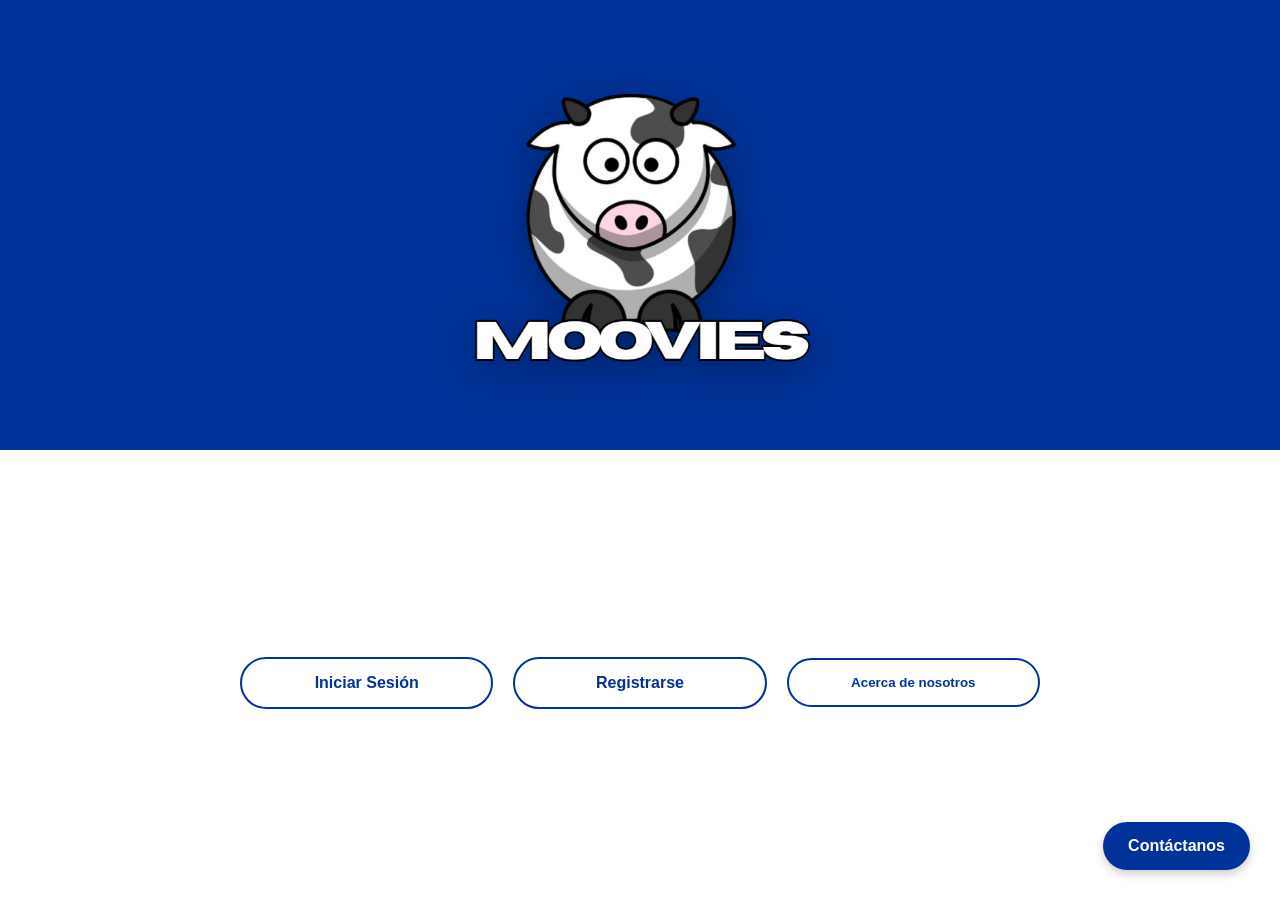
==== html/index.html @ 1a1e9a2d "Add files via upload" ====
<!DOCTYPE html>
<html lang="es">
<head>
    <meta charset="UTF-8">
    <title>MOOVIES - Inicio</title>
    <link rel="stylesheet" href="../CSS/styles.css">
</head>
<body class="split-vertical-layout">

    <div class="top-half-blue">
        <img src="../MOO/MOOVIES_LOGO.png" alt="Logo" class="main-logo">
    </div>

    <div class="bottom-half-white">
        <div class="home-buttons">
            <a href="login.html" class="btn-moo">Iniciar Sesión</a>
            <a href="register.html" class="btn-moo">Registrarse</a>
            <button class="btn-moo" onclick="openAbout()">Acerca de nosotros</button>
        </div>
    </div>

    <button class="btn-contact" onclick="contactUs()">Contáctanos</button>

    <div id="aboutModal" class="modal">
        <div class="modal-content">
            <span class="close-btn" onclick="closeAbout()">&times;</span>
            <div style="padding: 20px;">
                <h2 style="text-align: center;">🍿 ¿Qué es MOOVIES? 🥛</h2>
                <p>¡Bienvenido a la comunidad más lechera del cine! 🐮 En <strong>MOOVIES</strong>, vivimos el cine al máximo:</p>
                <ul>
                    <li>🎬 <strong>Catálogo Galáctico:</strong> Películas épicas a un clic.</li>
                    <li>✍️ <strong>Tu Opinión Cuenta:</strong> Reseñas directas de la comunidad.</li>
                    <li>🥛 <strong>Calificación Lechera:</strong> Nuestro sello único de calidad.</li>
                    <li>🚀 <strong>Comunidad:</strong> Cineastas unidos por buenas historias.</li>
                    <li>💻 <strong>Tecnología:</strong> Interfaz rápida y fluida para ti.</li>
                </ul>
                <p style="text-align: center;">¡Prepara tus palomitas y disfruta del viaje! 🎥✨</p>
                <button class="btn-moo" onclick="closeAbout()" style="display:block; margin: 20px auto; width: 100%;">¡Entendido!</button>
            </div>
        </div>
    </div>

    <script src="../JavaScript/contact.js"></script>
    <script>
        function openAbout() { document.getElementById('aboutModal').style.display = 'block'; }
        function closeAbout() { document.getElementById('aboutModal').style.display = 'none'; }
    </script>
</body>
</html>
---- CSS/styles.css ----
:root {
    --azul-fuerte: #003399;
    --blanco: #ffffff;
    --celeste-suave: #e6f0ff;
}

body {
    font-family: 'Segoe UI', Tahoma, Geneva, Verdana, sans-serif;
    background-color: var(--blanco);
    margin: 0;
    color: #333;
    overflow-x: hidden;
}

/* --- HEADER OPTIMIZADO --- */
header {
    background: var(--azul-fuerte);
    color: white;
    padding: 10px 1% 10px 1.5%; /* Padding reducido a los lados para pegar el logo a la izquierda */
    display: flex;
    justify-content: space-between;
    align-items: center;
    position: sticky;
    top: 0;
    z-index: 100;
    box-shadow: 0 2px 10px rgba(0,0,0,0.2);
}

.header-logo { 
    height: 75px; /* Logo mucho más grande */
    display: flex; 
    align-items: center; 
    gap: 10px; 
    text-decoration: none; 
    color: white; 
}

.header-logo img { 
    height: 100%; 
    width: auto;
    object-fit: contain;
}

.user-info {
    font-weight: 500;
    margin-right: 20px;
}

/* --- CONTENEDORES DE AUTENTICACIÓN --- */
.auth-wrapper {
    display: flex;
    justify-content: center;
    align-items: center;
    min-height: 100vh;
    background-color: var(--celeste-suave);
}

.auth-container {
    display: flex;
    background: white;
    width: 900px;
    border-radius: 20px;
    overflow: hidden;
    box-shadow: 0 10px 30px rgba(0,0,0,0.15);
}

.auth-image {
    flex: 1;
    background: var(--azul-fuerte);
    display: flex;
    flex-direction: column;
    align-items: center;
    justify-content: center;
    color: white;
    padding: 40px;
}

.auth-image img {
    width: 250px;
    margin-bottom: 20px;
}

.auth-form {
    flex: 1.2;
    padding: 50px;
}

h2 { color: var(--azul-fuerte); margin-bottom: 10px; }

input, select {
    width: 100%;
    padding: 12px;
    margin: 10px 0;
    border: 2px solid #eee;
    border-radius: 8px;
    box-sizing: border-box;
}

.btn-moo {
    background: var(--azul-fuerte);
    color: white;
    border: none;
    padding: 15px;
    width: 100%;
    border-radius: 30px;
    font-weight: bold;
    cursor: pointer;
    margin-top: 15px;
    transition: 0.3s;
}

.btn-moo:hover { opacity: 0.9; transform: scale(1.02); }

/* --- GRID DE PELÍCULAS --- */
.catalog-content { 
    padding: 40px 5%; 
}

.movie-grid { 
    display: grid;
    grid-template-columns: repeat(auto-fill, minmax(260px, 1fr));
    gap: 35px;
    padding: 20px 0;
}

/* --- TARJETAS CON EFECTO ZOOM --- */
.movie-card { 
    background: white; 
    border-radius: 15px; 
    overflow: hidden; 
    width: 100%; 
    box-shadow: 0 6px 12px rgba(0,0,0,0.1); 
    transition: transform 0.4s cubic-bezier(0.165, 0.84, 0.44, 1), box-shadow 0.4s ease;
    cursor: pointer;
    position: relative;
}

/* Animación de acercamiento al pasar el ratón */
.movie-card:hover { 
    transform: scale(1.06); 
    box-shadow: 0 15px 30px rgba(0,0,0,0.25);
    z-index: 10;
}

/* Ajuste de dimensiones: Altura de póster cinematográfico (rectangular alto) */
.movie-card img { 
    width: 100%; 
    height: 400px; /* Altura aumentada para formato poster */
    object-fit: cover; 
    display: block;
}

.movie-info { 
    padding: 20px; 
    text-align: center; 
}

.movie-info h4 {
    margin: 0 0 10px 0;
    color: var(--azul-fuerte);
    font-size: 1.2rem;
}

.btn-opinar {
    background: var(--azul-fuerte); 
    color: white; 
    border: none; 
    padding: 10px 25px;
    border-radius: 8px; 
    cursor: pointer; 
    transition: 0.3s;
    font-weight: bold;
    margin-top: 10px;
}

.btn-opinar:hover { 
    background: #0055ff; 
    transform: translateY(-2px);
}

/* --- MODAL --- */
.modal {
    display: none; 
    position: fixed; 
    z-index: 1000; 
    left: 0; 
    top: 0;
    width: 100%; 
    height: 100%; 
    background-color: rgba(0,0,0,0.8);
    backdrop-filter: blur(5px);
}

.modal-content {
    background-color: white; 
    margin: 3% auto; 
    padding: 30px;
    width: 80%; 
    max-width: 900px; 
    border-radius: 20px; 
    position: relative;
    animation: slideIn 0.4s ease-out;
}

@keyframes slideIn { 
    from { transform: translateY(-100px); opacity: 0; } 
    to { transform: translateY(0); opacity: 1; } 
}

.close-btn {
    position: absolute; 
    right: 25px; 
    top: 15px; 
    font-size: 35px;
    cursor: pointer; 
    color: #777;
    transition: 0.3s;
}

.close-btn:hover { color: #000; }

.modal-body { 
    display: flex; 
    gap: 40px; 
    margin-top: 20px; 
    align-items: flex-start;
}

.modal-image img { 
    width: 320px; 
    border-radius: 12px; 
    box-shadow: 0 10px 25px rgba(0,0,0,0.3); 
}

.modal-details { flex: 1; }

/* --- SISTEMA DE CALIFICACIÓN --- */
.milk-rating { 
    font-size: 2.5rem; 
    margin: 20px 0; 
    cursor: pointer; 
    display: flex;
    gap: 10px;
}

.glass { 
    filter: grayscale(1); 
    transition: 0.3s; 
    display: inline-block;
}

.glass.active { 
    filter: grayscale(0); 
    transform: scale(1.25); 
}

textarea {
    width: 100%; 
    height: 120px; 
    margin-top: 20px; 
    border-radius: 10px;
    border: 1px solid #ccc; 
    padding: 15px; 
    box-sizing: border-box;
    font-family: inherit;
    resize: none;
}

.btn-send {
    background: #28a745; 
    color: white; 
    border: none; 
    padding: 15px 25px;
    border-radius: 10px; 
    cursor: pointer; 
    margin-top: 20px; 
    width: 100%; 
    font-size: 1.1rem;
    font-weight: bold;
    transition: 0.3s;
}

.btn-send:hover { background: #218838; }

.user-menu {
    position: relative;
    display: inline-block;
}

.user-info {
    font-weight: 500;
    margin-right: 20px;
    cursor: pointer;
    padding: 10px 15px;
    border-radius: 8px;
    transition: 0.3s;
}

.user-info:hover {
    background: rgba(255, 255, 255, 0.1);
}

.dropdown-content {
    display: none; /* Oculto por defecto */
    position: absolute;
    right: 20px;
    top: 100%;
    background-color: white;
    min-width: 160px;
    box-shadow: 0px 8px 16px rgba(0,0,0,0.2);
    border-radius: 10px;
    z-index: 101;
    overflow: hidden;
}

.dropdown-content a {
    color: #333;
    padding: 12px 16px;
    text-decoration: none;
    display: block;
    font-weight: bold;
    font-size: 0.9rem;
    transition: 0.3s;
}

.dropdown-content a:hover {
    background-color: #f1f1f1;
    color: var(--azul-fuerte);
}

/* Clase que JS activará para mostrar el menú */
.show {
    display: block;
    animation: fadeIn 0.2s ease-out;
}

@keyframes fadeIn {
    from { opacity: 0; transform: translateY(-10px); }
    to { opacity: 1; transform: translateY(0); }
}

/* --- ESTILOS ESPECÍFICOS DE LA PÁGINA DE INICIO --- */

/* Fondo azul fuerte para el index */
.home-bg {
    background-color: var(--azul-fuerte);
    display: flex;
    justify-content: center;
    align-items: center;
    height: 100vh;
    overflow: hidden;
}

.main-welcome {
    text-align: center;
    width: 100%;
    max-width: 600px;
}

.logo-container {
    margin-bottom: 50px;
}

.main-logo {
    width: 350px; /* Tamaño grande como solicitaste */
    filter: drop-shadow(0 10px 20px rgba(0,0,0,0.3));
}

.home-buttons {
    display: flex;
    flex-direction: column;
    gap: 15px;
    align-items: center;
}

/* Ajuste para los botones en el inicio */
.btn-home {
    max-width: 300px;
    text-decoration: none;
    display: inline-block;
    font-size: 1.1rem;
    background-color: var(--blanco); /* Blanco para que resalte sobre el azul */
    color: var(--azul-fuerte);
}

/* Animación de aumento solicitada */
.btn-home:hover {
    transform: scale(1.1); /* Aumenta de tamaño */
    background-color: var(--celeste-suave);
    box-shadow: 0 10px 20px rgba(0,0,0,0.2);
}

/* Ajuste del modal para que se vea limpio */
.modal-content hr {
    border: 0;
    border-top: 1px solid #eee;
    margin: 20px 0;
}

:root {
    --azul-fuerte: #003399;
    --blanco: #ffffff;
    --celeste-suave: #e6f0ff;
}

body {
    font-family: 'Segoe UI', Tahoma, Geneva, Verdana, sans-serif;
    margin: 0;
}

/* --- ESTRUCTURA DE PANTALLA PARTIDA --- */
.split-layout {
    display: flex;
    height: 100vh;
    overflow: hidden;
}

.blue-side {
    flex: 1;
    background-color: var(--azul-fuerte);
    display: flex;
    justify-content: center;
    align-items: center;
}

.white-side {
    flex: 1;
    background-color: var(--blanco);
    display: flex;
    justify-content: center;
    align-items: center;
}

.big-logo { width: 400px; filter: drop-shadow(0 10px 20px rgba(0,0,0,0.3)); }

.home-buttons-horizontal {
    display: flex;
    gap: 20px;
}

.btn-home {
    padding: 15px 30px;
    text-decoration: none;
    border-radius: 30px;
    font-weight: bold;
    transition: 0.3s;
    border: 2px solid var(--azul-fuerte);
    color: var(--azul-fuerte);
}

.btn-home:hover {
    transform: scale(1.1);
    background-color: var(--celeste-suave);
}

/* --- BOTÓN CONTACTO --- */
.btn-contact {
    position: fixed;
    bottom: 30px;
    right: 30px;
    padding: 15px 25px;
    background: var(--azul-fuerte);
    color: white;
    border: none;
    border-radius: 30px;
    cursor: pointer;
    font-weight: bold;
    box-shadow: 0 4px 10px rgba(0,0,0,0.2);
}

/* --- MODAL (Copiado de tu versión original) --- */
.modal { display: none; position: fixed; z-index: 1000; left: 0; top: 0; width: 100%; height: 100%; background-color: rgba(0,0,0,0.8); }
.modal-content { background-color: white; margin: 10% auto; padding: 30px; width: 50%; border-radius: 20px; }
.close-btn { float: right; cursor: pointer; font-size: 30px; }

/* --- ESTRUCTURA VERTICAL EXACTA --- */
.vertical-layout {
    display: flex;
    flex-direction: column;
    height: 100vh;
    margin: 0;
}

.top-blue {
    flex: 1;
    background-color: #003399; /* Tu azul */
    display: flex;
    justify-content: center;
    align-items: center;
}

.bottom-white {
    flex: 1;
    background-color: #ffffff;
    display: flex;
    justify-content: center;
    align-items: center;
}

.big-logo { 
    width: 350px; /* Ajusta este tamaño al gusto */
}

.home-buttons-horizontal {
    display: flex;
    gap: 30px; /* Espacio entre los 3 botones */
}

/* Estilo de los botones */
.btn-home {
    padding: 20px 40px;
    text-decoration: none;
    border-radius: 50px; /* Bordes redondeados */
    font-weight: bold;
    border: 2px solid #003399;
    color: #003399;
    background: transparent;
    transition: 0.3s;
}

.btn-home:hover {
    background-color: #e6f0ff;
    transform: scale(1.05);
}

/* --- BOTÓN CONTACTO FLOTANTE --- */
.btn-contact {
    position: fixed; /* Esto lo fija en la esquina */
    bottom: 30px;
    right: 30px;
    padding: 15px 30px;
    background: #003399;
    color: white;
    border: none;
    border-radius: 50px;
    cursor: pointer;
    font-weight: bold;
    font-size: 1rem;
    box-shadow: 0 4px 10px rgba(0,0,0,0.2);
}
.modal {
    display: none; /* Esto oculta el modal al inicio */
    position: fixed;
    z-index: 1000;
    left: 0;
    top: 0;
    width: 100%;
    height: 100%;
    background-color: rgba(0,0,0,0.8);
}

/* Corrección de estructura vertical */
.vertical-layout { display: flex; flex-direction: column; height: 100vh; margin: 0; }
.top-blue { flex: 1; background-color: #003399; display: flex; justify-content: center; align-items: center; }
.bottom-white { flex: 1; background-color: #ffffff; display: flex; justify-content: center; align-items: center; }
.home-buttons { display: flex; gap: 20px; }
.big-logo { width: 350px; }
.btn-contact { position: fixed; bottom: 30px; right: 30px; padding: 15px 25px; background: #003399; color: white; border: none; border-radius: 30px; cursor: pointer; }

/* Estructura vertical de la página */
.vertical-layout { display: flex; flex-direction: column; height: 100vh; margin: 0; }
.top-blue { flex: 1; background-color: #003399; display: flex; justify-content: center; align-items: center; }
.bottom-white { flex: 1; background-color: #ffffff; display: flex; justify-content: center; align-items: center; }

/* Botones en horizontal */
.home-buttons-horizontal { display: flex; gap: 20px; }

/* Estilo unificado para botones flotantes inferiores */
.btn-contact {
    position: fixed;
    bottom: 30px;
    padding: 15px 30px;
    background: #003399;
    color: white;
    border: none;
    border-radius: 50px;
    cursor: pointer;
    font-weight: bold;
    box-shadow: 0 4px 10px rgba(0,0,0,0.2);
}

.big-logo { width: 350px; }

/* Estructura de dos mitades */
.split-vertical-layout { display: flex; flex-direction: column; height: 100vh; margin: 0; }
.top-half-blue { flex: 1; background-color: #003399; display: flex; justify-content: center; align-items: center; }
.bottom-half-white { flex: 1; background-color: #ffffff; display: flex; justify-content: center; align-items: center; }

/* Botones centrados */
.home-buttons { display: flex; gap: 20px; }

/* Botón flotante */
.btn-contact {
    position: fixed;
    padding: 15px 25px;
    background: #003399;
    color: white;
    border: none;
    border-radius: 30px;
    cursor: pointer;
    font-weight: bold;
}


/* Estructura vertical */
.split-vertical-layout { display: flex; flex-direction: column; height: 100vh; margin: 0; }
.top-half-blue { flex: 1; background-color: #003399; display: flex; justify-content: center; align-items: center; }
.bottom-half-white { flex: 1; background-color: #ffffff; display: flex; justify-content: center; align-items: center; }

/* Contenedor horizontal de botones */
.home-buttons { 
    display: flex; 
    flex-direction: row; 
    gap: 20px; 
    width: 80%; 
    max-width: 800px;
}

/* Botones con tamaño uniforme */
.btn-moo {
    flex: 1; /* Esto hace que todos midan lo mismo */
    padding: 15px;
    text-align: center;
    text-decoration: none;
    border-radius: 30px;
    font-weight: bold;
    border: 2px solid #003399;
    background: transparent;
    color: #003399;
    cursor: pointer;
    transition: 0.3s;
}

.btn-moo:hover { background-color: #003399; color: white; }

/* Botón flotante */
.btn-contact {
    position: fixed;
    bottom: 30px;
    right: 30px;
    padding: 15px 25px;
    background: #003399;
    color: white;
    border: none;
    border-radius: 30px;
    cursor: pointer;
    font-weight: bold;
}

/* --- CATÁLOGO MÁS ARRIBA --- */
.catalog-content { 
    padding: 20px 5%; /* Reduje el padding superior de 40px a 20px */
}

/* --- GRID MÁS AMPLIO Y CENTRADO --- */
.movie-grid { 
    display: grid;
    grid-template-columns: repeat(auto-fill, minmax(300px, 1fr)); /* Tarjetas un poco más grandes */
    gap: 40px;
    margin-top: 10px; /* Acercamos el grid al título */
    justify-items: center;
}

/* --- TARJETA DE PELÍCULA ESTILO "PREMIUM" --- */
.movie-card { 
    background: white; 
    border-radius: 20px; 
    overflow: hidden; 
    width: 100%;
    max-width: 350px;
    box-shadow: 0 10px 20px rgba(0,0,0,0.1); 
    transition: 0.3s;
}

/* --- BOTÓN DE OPINAR MÁS LLAMATIVO --- */
.btn-opinar {
    background: var(--azul-fuerte); 
    color: white; 
    border: none; 
    padding: 12px 30px;
    border-radius: 50px; /* Botón redondeado tipo píldora */
    cursor: pointer; 
    font-weight: bold;
    text-transform: uppercase;
    letter-spacing: 1px;
    width: 100%;
    margin-top: 15px;
}

.btn-opinar:hover { 
    background: #0055ff; 
    transform: scale(1.05);
}

/* 1. Eliminar márgenes del cuerpo que empujan todo hacia abajo */
body {
    font-family: 'Segoe UI', Tahoma, Geneva, Verdana, sans-serif;
    margin: 0;
    padding: 0;
    background-color: var(--blanco);
}

/* 2. Subir el contenido: Cambia el padding superior de 40px a 10px */
.catalog-content { 
    padding: 10px 5%; 
    margin-top: 0;
}

/* 3. Ajustar el grid para que las tarjetas ocupen más espacio */
.movie-grid { 
    display: grid;
    /* Usamos 350px para que las tarjetas sean más anchas y ocupen más pantalla */
    grid-template-columns: repeat(auto-fill, minmax(350px, 1fr)); 
    gap: 30px;
    padding: 20px 0;
}

/* 4. Subir el modal para que no aparezca en el centro muerto */
.modal-content {
    background-color: white; 
    margin: 2% auto; /* Bajé el margen de 10% o 5% a solo 2% para que suba */
    padding: 30px;
    width: 85%; /* Hacemos el modal más ancho para aprovechar la pantalla */
    max-width: 1000px;
    border-radius: 20px;
}
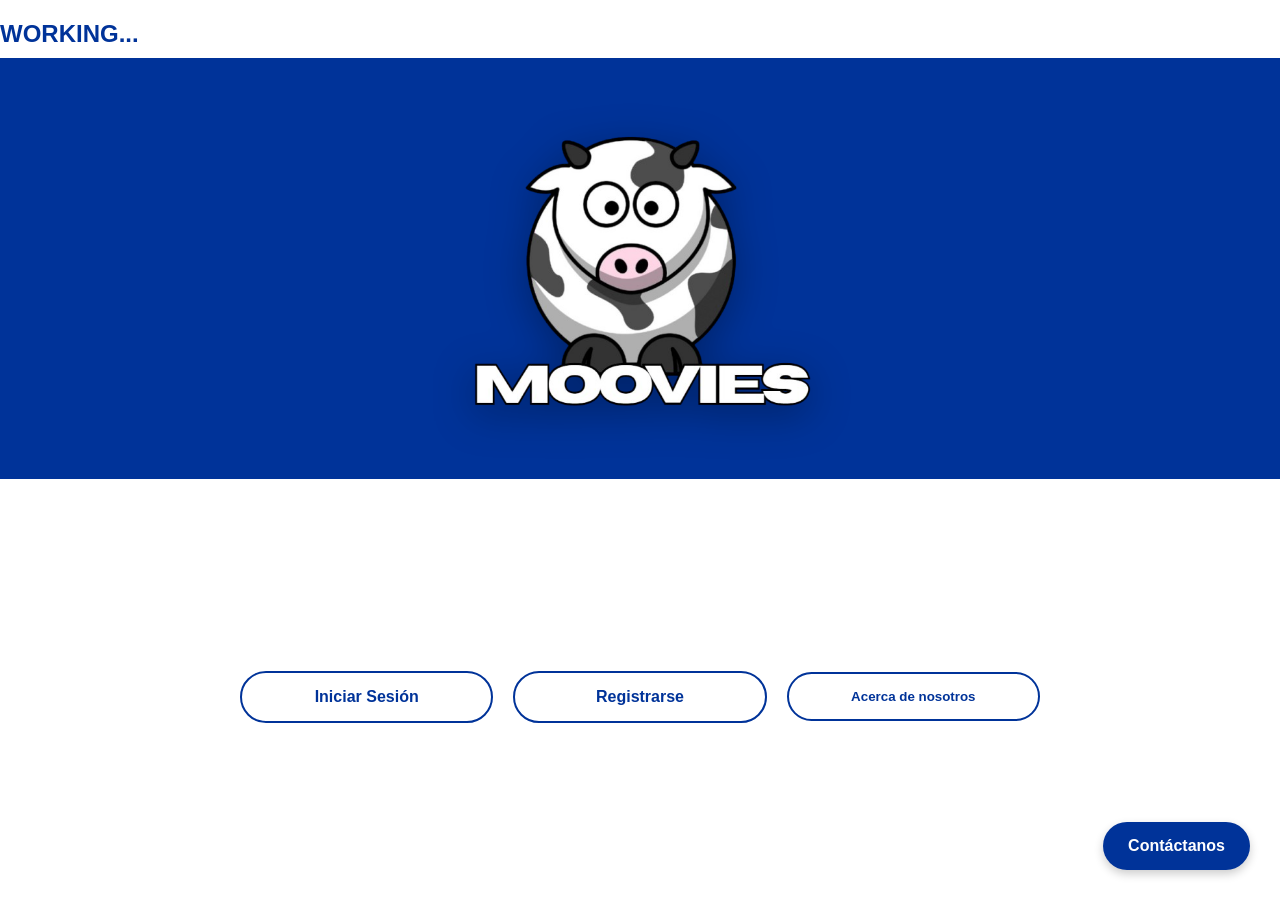
==== commit 92a84dda: "no-fix" ====
--- a/html/index.html
+++ b/html/index.html
@@ -1,49 +1,56 @@
 <!DOCTYPE html>
 <html lang="es">
+
 <head>
-    <meta charset="UTF-8">
-    <title>MOOVIES - Inicio</title>
-    <link rel="stylesheet" href="../CSS/styles.css">
+	<meta charset="UTF-8">
+	<title>MOOVIES - Inicio</title>
+	<link rel="stylesheet" href="../css/styles.css">
 </head>
+
 <body class="split-vertical-layout">
+	<h2>WORKING...</h2>
+	<div class="top-half-blue">
+		<img src="../moo/MOOVIES_LOGO.png" alt="Logo" class="main-logo">
+	</div>
 
-    <div class="top-half-blue">
-        <img src="../MOO/MOOVIES_LOGO.png" alt="Logo" class="main-logo">
-    </div>
+	<div class="bottom-half-white">
+		<div class="home-buttons">
+			<a href="login.html" class="btn-moo">Iniciar Sesión</a>
+			<a href="register.html" class="btn-moo">Registrarse</a>
+			<button class="btn-moo" onclick="openAbout()">Acerca de nosotros</button>
+		</div>
+	</div>
 
-    <div class="bottom-half-white">
-        <div class="home-buttons">
-            <a href="login.html" class="btn-moo">Iniciar Sesión</a>
-            <a href="register.html" class="btn-moo">Registrarse</a>
-            <button class="btn-moo" onclick="openAbout()">Acerca de nosotros</button>
-        </div>
-    </div>
+	<button class="btn-contact" onclick="contactUs()">Contáctanos</button>
 
-    <button class="btn-contact" onclick="contactUs()">Contáctanos</button>
+	<div id="aboutModal" class="modal">
+		<div class="modal-content">
+			<span class="close-btn" onclick="closeAbout()">&times;</span>
+			<div style="padding: 20px;">
+				<h2 style="text-align: center;">🍿 ¿Qué es MOOVIES? 🥛</h2>
+				<p>¡Bienvenido a la comunidad más lechera del cine! 🐮 En <strong>MOOVIES</strong>,
+					vivimos el cine al máximo:</p>
+				<ul>
+					<li>🎬 <strong>Catálogo Galáctico:</strong> Películas épicas a un clic.</li>
+					<li>✍️ <strong>Tu Opinión Cuenta:</strong> Reseñas directas de la comunidad.
+					</li>
+					<li>🥛 <strong>Calificación Lechera:</strong> Nuestro sello único de calidad.
+					</li>
+					<li>🚀 <strong>Comunidad:</strong> Cineastas unidos por buenas historias.</li>
+					<li>💻 <strong>Tecnología:</strong> Interfaz rápida y fluida para ti.</li>
+				</ul>
+				<p style="text-align: center;">¡Prepara tus palomitas y disfruta del viaje! 🎥✨</p>
+				<button class="btn-moo" onclick="closeAbout()"
+					style="display:block; margin: 20px auto; width: 100%;">¡Entendido!</button>
+			</div>
+		</div>
+	</div>
 
-    <div id="aboutModal" class="modal">
-        <div class="modal-content">
-            <span class="close-btn" onclick="closeAbout()">&times;</span>
-            <div style="padding: 20px;">
-                <h2 style="text-align: center;">🍿 ¿Qué es MOOVIES? 🥛</h2>
-                <p>¡Bienvenido a la comunidad más lechera del cine! 🐮 En <strong>MOOVIES</strong>, vivimos el cine al máximo:</p>
-                <ul>
-                    <li>🎬 <strong>Catálogo Galáctico:</strong> Películas épicas a un clic.</li>
-                    <li>✍️ <strong>Tu Opinión Cuenta:</strong> Reseñas directas de la comunidad.</li>
-                    <li>🥛 <strong>Calificación Lechera:</strong> Nuestro sello único de calidad.</li>
-                    <li>🚀 <strong>Comunidad:</strong> Cineastas unidos por buenas historias.</li>
-                    <li>💻 <strong>Tecnología:</strong> Interfaz rápida y fluida para ti.</li>
-                </ul>
-                <p style="text-align: center;">¡Prepara tus palomitas y disfruta del viaje! 🎥✨</p>
-                <button class="btn-moo" onclick="closeAbout()" style="display:block; margin: 20px auto; width: 100%;">¡Entendido!</button>
-            </div>
-        </div>
-    </div>
+	<script src="../js/contact.js"></script>
+	<script>
+		function openAbout() {document.getElementById('aboutModal').style.display = 'block';}
+		function closeAbout() {document.getElementById('aboutModal').style.display = 'none';}
+	</script>
+</body>
 
-    <script src="../JavaScript/contact.js"></script>
-    <script>
-        function openAbout() { document.getElementById('aboutModal').style.display = 'block'; }
-        function closeAbout() { document.getElementById('aboutModal').style.display = 'none'; }
-    </script>
-</body>
-</html>+</html>
--- a/css/styles.css
+++ b/css/styles.css
@@ -0,0 +1,1564 @@
+:root {
+    --azul-fuerte: #003399;
+    --blanco: #ffffff;
+    --celeste-suave: #e6f0ff;
+}
+
+body {
+    font-family: 'Segoe UI', Tahoma, Geneva, Verdana, sans-serif;
+    background-color: var(--blanco);
+    margin: 0;
+    color: #333;
+    overflow-x: hidden;
+}
+
+/* --- HEADER OPTIMIZADO --- */
+header {
+    background: var(--azul-fuerte);
+    color: white;
+    padding: 10px 1% 10px 1.5%; /* Padding reducido a los lados para pegar el logo a la izquierda */
+    display: flex;
+    justify-content: space-between;
+    align-items: center;
+    position: sticky;
+    top: 0;
+    z-index: 100;
+    box-shadow: 0 2px 10px rgba(0,0,0,0.2);
+}
+
+.header-logo { 
+    height: 75px; /* Logo mucho más grande */
+    display: flex; 
+    align-items: center; 
+    gap: 10px; 
+    text-decoration: none; 
+    color: white; 
+}
+
+.header-logo img { 
+    height: 100%; 
+    width: auto;
+    object-fit: contain;
+}
+
+.user-info {
+    font-weight: 500;
+    margin-right: 20px;
+}
+
+/* --- CONTENEDORES DE AUTENTICACIÓN --- */
+.auth-wrapper {
+    display: flex;
+    justify-content: center;
+    align-items: center;
+    min-height: 100vh;
+    background-color: var(--celeste-suave);
+}
+
+.auth-container {
+    display: flex;
+    background: white;
+    width: 900px;
+    border-radius: 20px;
+    overflow: hidden;
+    box-shadow: 0 10px 30px rgba(0,0,0,0.15);
+}
+
+.auth-image {
+    flex: 1;
+    background: var(--azul-fuerte);
+    display: flex;
+    flex-direction: column;
+    align-items: center;
+    justify-content: center;
+    color: white;
+    padding: 40px;
+}
+
+.auth-image img {
+    width: 250px;
+    margin-bottom: 20px;
+}
+
+.auth-form {
+    flex: 1.2;
+    padding: 50px;
+}
+
+h2 { color: var(--azul-fuerte); margin-bottom: 10px; }
+
+input, select {
+    width: 100%;
+    padding: 12px;
+    margin: 10px 0;
+    border: 2px solid #eee;
+    border-radius: 8px;
+    box-sizing: border-box;
+}
+
+.btn-moo {
+    background: var(--azul-fuerte);
+    color: white;
+    border: none;
+    padding: 15px;
+    width: 100%;
+    border-radius: 30px;
+    font-weight: bold;
+    cursor: pointer;
+    margin-top: 15px;
+    transition: 0.3s;
+}
+
+.btn-moo:hover { opacity: 0.9; transform: scale(1.02); }
+
+/* --- GRID DE PELÍCULAS --- */
+.catalog-content { 
+    padding: 40px 5%; 
+}
+
+.movie-grid { 
+    display: grid;
+    grid-template-columns: repeat(auto-fill, minmax(260px, 1fr));
+    gap: 35px;
+    padding: 20px 0;
+}
+
+/* --- TARJETAS CON EFECTO ZOOM --- */
+.movie-card { 
+    background: white; 
+    border-radius: 15px; 
+    overflow: hidden; 
+    width: 100%; 
+    box-shadow: 0 6px 12px rgba(0,0,0,0.1); 
+    transition: transform 0.4s cubic-bezier(0.165, 0.84, 0.44, 1), box-shadow 0.4s ease;
+    cursor: pointer;
+    position: relative;
+}
+
+.movie-fav-btn {
+    position: absolute;
+    top: 10px;
+    right: 10px;
+    width: 38px;
+    height: 38px;
+    border-radius: 999px;
+    border: 1px solid #d9e3f5;
+    background: rgba(255, 255, 255, 0.95);
+    color: #666;
+    font-size: 1.2rem;
+    font-weight: 700;
+    cursor: pointer;
+    z-index: 3;
+}
+
+.movie-fav-btn:hover {
+    transform: scale(1.08);
+}
+
+.movie-fav-btn--active {
+    color: #f3b300;
+    border-color: #f3b300;
+}
+
+/* Animación de acercamiento al pasar el ratón */
+.movie-card:hover { 
+    transform: scale(1.06); 
+    box-shadow: 0 15px 30px rgba(0,0,0,0.25);
+    z-index: 10;
+}
+
+/* Ajuste de dimensiones: Altura de póster cinematográfico (rectangular alto) */
+.movie-card img { 
+    width: 100%; 
+    height: 400px; /* Altura aumentada para formato poster */
+    object-fit: cover; 
+    display: block;
+}
+
+.movie-info { 
+    padding: 20px; 
+    text-align: center; 
+}
+
+.movie-info h4 {
+    margin: 0 0 10px 0;
+    color: var(--azul-fuerte);
+    font-size: 1.2rem;
+}
+
+.btn-opinar {
+    background: var(--azul-fuerte); 
+    color: white; 
+    border: none; 
+    padding: 10px 25px;
+    border-radius: 8px; 
+    cursor: pointer; 
+    transition: 0.3s;
+    font-weight: bold;
+    margin-top: 10px;
+}
+
+.btn-opinar:hover { 
+    background: #0055ff; 
+    transform: translateY(-2px);
+}
+
+/* --- MODAL --- */
+.modal {
+    display: none; 
+    position: fixed; 
+    z-index: 1000; 
+    left: 0; 
+    top: 0;
+    width: 100%; 
+    height: 100%; 
+    background-color: rgba(0,0,0,0.8);
+    backdrop-filter: blur(5px);
+}
+
+.modal-content {
+    background-color: white; 
+    margin: 3% auto; 
+    padding: 30px;
+    width: 80%; 
+    max-width: 900px; 
+    border-radius: 20px; 
+    position: relative;
+    animation: slideIn 0.4s ease-out;
+}
+
+@keyframes slideIn { 
+    from { transform: translateY(-100px); opacity: 0; } 
+    to { transform: translateY(0); opacity: 1; } 
+}
+
+.close-btn {
+    position: absolute; 
+    right: 25px; 
+    top: 15px; 
+    font-size: 35px;
+    cursor: pointer; 
+    color: #777;
+    transition: 0.3s;
+}
+
+.close-btn:hover { color: #000; }
+
+.modal-body { 
+    display: flex; 
+    gap: 40px; 
+    margin-top: 20px; 
+    align-items: flex-start;
+}
+
+.modal-image img { 
+    width: 320px; 
+    border-radius: 12px; 
+    box-shadow: 0 10px 25px rgba(0,0,0,0.3); 
+}
+
+.modal-details { flex: 1; }
+
+/* --- SISTEMA DE CALIFICACIÓN --- */
+.milk-rating { 
+    font-size: 2.5rem; 
+    margin: 20px 0; 
+    cursor: pointer; 
+    display: flex;
+    gap: 10px;
+}
+
+.glass { 
+    filter: grayscale(1); 
+    transition: 0.3s; 
+    display: inline-block;
+}
+
+.glass.active { 
+    filter: grayscale(0); 
+    transform: scale(1.25); 
+}
+
+textarea {
+    width: 100%; 
+    height: 120px; 
+    margin-top: 20px; 
+    border-radius: 10px;
+    border: 1px solid #ccc; 
+    padding: 15px; 
+    box-sizing: border-box;
+    font-family: inherit;
+    resize: none;
+}
+
+.btn-send {
+    background: #28a745; 
+    color: white; 
+    border: none; 
+    padding: 15px 25px;
+    border-radius: 10px; 
+    cursor: pointer; 
+    margin-top: 20px; 
+    width: 100%; 
+    font-size: 1.1rem;
+    font-weight: bold;
+    transition: 0.3s;
+}
+
+.btn-send:hover { background: #218838; }
+
+.user-menu {
+    position: relative;
+    display: inline-block;
+}
+
+.user-info {
+    font-weight: 500;
+    margin-right: 20px;
+    cursor: pointer;
+    padding: 10px 15px;
+    border-radius: 8px;
+    transition: 0.3s;
+}
+
+.user-info:hover {
+    background: rgba(255, 255, 255, 0.1);
+}
+
+.dropdown-content {
+    display: none; /* Oculto por defecto */
+    position: absolute;
+    right: 20px;
+    top: 100%;
+    background-color: white;
+    min-width: 160px;
+    box-shadow: 0px 8px 16px rgba(0,0,0,0.2);
+    border-radius: 10px;
+    z-index: 101;
+    overflow: hidden;
+}
+
+.dropdown-content a {
+    color: #333;
+    padding: 12px 16px;
+    text-decoration: none;
+    display: block;
+    font-weight: bold;
+    font-size: 0.9rem;
+    transition: 0.3s;
+}
+
+.dropdown-content a:hover {
+    background-color: #f1f1f1;
+    color: var(--azul-fuerte);
+}
+
+/* Clase que JS activará para mostrar el menú */
+.show {
+    display: block;
+    animation: fadeIn 0.2s ease-out;
+}
+
+@keyframes fadeIn {
+    from { opacity: 0; transform: translateY(-10px); }
+    to { opacity: 1; transform: translateY(0); }
+}
+
+/* --- ESTILOS ESPECÍFICOS DE LA PÁGINA DE INICIO --- */
+
+/* Fondo azul fuerte para el index */
+.home-bg {
+    background-color: var(--azul-fuerte);
+    display: flex;
+    justify-content: center;
+    align-items: center;
+    height: 100vh;
+    overflow: hidden;
+}
+
+.main-welcome {
+    text-align: center;
+    width: 100%;
+    max-width: 600px;
+}
+
+.logo-container {
+    margin-bottom: 50px;
+}
+
+.main-logo {
+    width: 350px; /* Tamaño grande como solicitaste */
+    filter: drop-shadow(0 10px 20px rgba(0,0,0,0.3));
+}
+
+.home-buttons {
+    display: flex;
+    flex-direction: column;
+    gap: 15px;
+    align-items: center;
+}
+
+/* Ajuste para los botones en el inicio */
+.btn-home {
+    max-width: 300px;
+    text-decoration: none;
+    display: inline-block;
+    font-size: 1.1rem;
+    background-color: var(--blanco); /* Blanco para que resalte sobre el azul */
+    color: var(--azul-fuerte);
+}
+
+/* Animación de aumento solicitada */
+.btn-home:hover {
+    transform: scale(1.1); /* Aumenta de tamaño */
+    background-color: var(--celeste-suave);
+    box-shadow: 0 10px 20px rgba(0,0,0,0.2);
+}
+
+/* Ajuste del modal para que se vea limpio */
+.modal-content hr {
+    border: 0;
+    border-top: 1px solid #eee;
+    margin: 20px 0;
+}
+
+:root {
+    --azul-fuerte: #003399;
+    --blanco: #ffffff;
+    --celeste-suave: #e6f0ff;
+}
+
+body {
+    font-family: 'Segoe UI', Tahoma, Geneva, Verdana, sans-serif;
+    margin: 0;
+}
+
+/* --- ESTRUCTURA DE PANTALLA PARTIDA --- */
+.split-layout {
+    display: flex;
+    height: 100vh;
+    overflow: hidden;
+}
+
+.blue-side {
+    flex: 1;
+    background-color: var(--azul-fuerte);
+    display: flex;
+    justify-content: center;
+    align-items: center;
+}
+
+.white-side {
+    flex: 1;
+    background-color: var(--blanco);
+    display: flex;
+    justify-content: center;
+    align-items: center;
+}
+
+.big-logo { width: 400px; filter: drop-shadow(0 10px 20px rgba(0,0,0,0.3)); }
+
+.home-buttons-horizontal {
+    display: flex;
+    gap: 20px;
+}
+
+.btn-home {
+    padding: 15px 30px;
+    text-decoration: none;
+    border-radius: 30px;
+    font-weight: bold;
+    transition: 0.3s;
+    border: 2px solid var(--azul-fuerte);
+    color: var(--azul-fuerte);
+}
+
+.btn-home:hover {
+    transform: scale(1.1);
+    background-color: var(--celeste-suave);
+}
+
+/* --- BOTÓN CONTACTO --- */
+.btn-contact {
+    position: fixed;
+    bottom: 30px;
+    right: 30px;
+    padding: 15px 25px;
+    background: var(--azul-fuerte);
+    color: white;
+    border: none;
+    border-radius: 30px;
+    cursor: pointer;
+    font-weight: bold;
+    box-shadow: 0 4px 10px rgba(0,0,0,0.2);
+}
+
+/* --- MODAL (Copiado de tu versión original) --- */
+.modal { display: none; position: fixed; z-index: 1000; left: 0; top: 0; width: 100%; height: 100%; background-color: rgba(0,0,0,0.8); }
+.modal-content { background-color: white; margin: 10% auto; padding: 30px; width: 50%; border-radius: 20px; }
+.close-btn { float: right; cursor: pointer; font-size: 30px; }
+
+/* --- ESTRUCTURA VERTICAL EXACTA --- */
+.vertical-layout {
+    display: flex;
+    flex-direction: column;
+    height: 100vh;
+    margin: 0;
+}
+
+.top-blue {
+    flex: 1;
+    background-color: #003399; /* Tu azul */
+    display: flex;
+    justify-content: center;
+    align-items: center;
+}
+
+.bottom-white {
+    flex: 1;
+    background-color: #ffffff;
+    display: flex;
+    justify-content: center;
+    align-items: center;
+}
+
+.big-logo { 
+    width: 350px; /* Ajusta este tamaño al gusto */
+}
+
+.home-buttons-horizontal {
+    display: flex;
+    gap: 30px; /* Espacio entre los 3 botones */
+}
+
+/* Estilo de los botones */
+.btn-home {
+    padding: 20px 40px;
+    text-decoration: none;
+    border-radius: 50px; /* Bordes redondeados */
+    font-weight: bold;
+    border: 2px solid #003399;
+    color: #003399;
+    background: transparent;
+    transition: 0.3s;
+}
+
+.btn-home:hover {
+    background-color: #e6f0ff;
+    transform: scale(1.05);
+}
+
+/* --- BOTÓN CONTACTO FLOTANTE --- */
+.btn-contact {
+    position: fixed; /* Esto lo fija en la esquina */
+    bottom: 30px;
+    right: 30px;
+    padding: 15px 30px;
+    background: #003399;
+    color: white;
+    border: none;
+    border-radius: 50px;
+    cursor: pointer;
+    font-weight: bold;
+    font-size: 1rem;
+    box-shadow: 0 4px 10px rgba(0,0,0,0.2);
+}
+.modal {
+    display: none; /* Esto oculta el modal al inicio */
+    position: fixed;
+    z-index: 1000;
+    left: 0;
+    top: 0;
+    width: 100%;
+    height: 100%;
+    background-color: rgba(0,0,0,0.8);
+}
+
+/* Corrección de estructura vertical */
+.vertical-layout { display: flex; flex-direction: column; height: 100vh; margin: 0; }
+.top-blue { flex: 1; background-color: #003399; display: flex; justify-content: center; align-items: center; }
+.bottom-white { flex: 1; background-color: #ffffff; display: flex; justify-content: center; align-items: center; }
+.home-buttons { display: flex; gap: 20px; }
+.big-logo { width: 350px; }
+.btn-contact { position: fixed; bottom: 30px; right: 30px; padding: 15px 25px; background: #003399; color: white; border: none; border-radius: 30px; cursor: pointer; }
+
+/* Estructura vertical de la página */
+.vertical-layout { display: flex; flex-direction: column; height: 100vh; margin: 0; }
+.top-blue { flex: 1; background-color: #003399; display: flex; justify-content: center; align-items: center; }
+.bottom-white { flex: 1; background-color: #ffffff; display: flex; justify-content: center; align-items: center; }
+
+/* Botones en horizontal */
+.home-buttons-horizontal { display: flex; gap: 20px; }
+
+/* Estilo unificado para botones flotantes inferiores */
+.btn-contact {
+    position: fixed;
+    bottom: 30px;
+    padding: 15px 30px;
+    background: #003399;
+    color: white;
+    border: none;
+    border-radius: 50px;
+    cursor: pointer;
+    font-weight: bold;
+    box-shadow: 0 4px 10px rgba(0,0,0,0.2);
+}
+
+.big-logo { width: 350px; }
+
+/* Estructura de dos mitades */
+.split-vertical-layout { display: flex; flex-direction: column; height: 100vh; margin: 0; }
+.top-half-blue { flex: 1; background-color: #003399; display: flex; justify-content: center; align-items: center; }
+.bottom-half-white { flex: 1; background-color: #ffffff; display: flex; justify-content: center; align-items: center; }
+
+/* Botones centrados */
+.home-buttons { display: flex; gap: 20px; }
+
+/* Botón flotante */
+.btn-contact {
+    position: fixed;
+    padding: 15px 25px;
+    background: #003399;
+    color: white;
+    border: none;
+    border-radius: 30px;
+    cursor: pointer;
+    font-weight: bold;
+}
+
+
+/* Estructura vertical */
+.split-vertical-layout { display: flex; flex-direction: column; height: 100vh; margin: 0; }
+.top-half-blue { flex: 1; background-color: #003399; display: flex; justify-content: center; align-items: center; }
+.bottom-half-white { flex: 1; background-color: #ffffff; display: flex; justify-content: center; align-items: center; }
+
+/* Contenedor horizontal de botones */
+.home-buttons { 
+    display: flex; 
+    flex-direction: row; 
+    gap: 20px; 
+    width: 80%; 
+    max-width: 800px;
+}
+
+/* Botones con tamaño uniforme */
+.btn-moo {
+    flex: 1; /* Esto hace que todos midan lo mismo */
+    padding: 15px;
+    text-align: center;
+    text-decoration: none;
+    border-radius: 30px;
+    font-weight: bold;
+    border: 2px solid #003399;
+    background: transparent;
+    color: #003399;
+    cursor: pointer;
+    transition: 0.3s;
+}
+
+.btn-moo:hover { background-color: #003399; color: white; }
+
+/* Botón flotante */
+.btn-contact {
+    position: fixed;
+    bottom: 30px;
+    right: 30px;
+    padding: 15px 25px;
+    background: #003399;
+    color: white;
+    border: none;
+    border-radius: 30px;
+    cursor: pointer;
+    font-weight: bold;
+}
+
+/* --- CATÁLOGO MÁS ARRIBA --- */
+.catalog-content { 
+    padding: 20px 5%; /* Reduje el padding superior de 40px a 20px */
+}
+
+/* --- GRID MÁS AMPLIO Y CENTRADO --- */
+.movie-grid { 
+    display: grid;
+    grid-template-columns: repeat(auto-fill, minmax(300px, 1fr)); /* Tarjetas un poco más grandes */
+    gap: 40px;
+    margin-top: 10px; /* Acercamos el grid al título */
+    justify-items: center;
+}
+
+/* --- TARJETA DE PELÍCULA ESTILO "PREMIUM" --- */
+.movie-card { 
+    background: white; 
+    border-radius: 20px; 
+    overflow: hidden; 
+    width: 100%;
+    max-width: 350px;
+    box-shadow: 0 10px 20px rgba(0,0,0,0.1); 
+    transition: 0.3s;
+}
+
+/* --- BOTÓN DE OPINAR MÁS LLAMATIVO --- */
+.btn-opinar {
+    background: var(--azul-fuerte); 
+    color: white; 
+    border: none; 
+    padding: 12px 30px;
+    border-radius: 50px; /* Botón redondeado tipo píldora */
+    cursor: pointer; 
+    font-weight: bold;
+    text-transform: uppercase;
+    letter-spacing: 1px;
+    width: 100%;
+    margin-top: 15px;
+}
+
+.btn-opinar:hover { 
+    background: #0055ff; 
+    transform: scale(1.05);
+}
+
+/* 1. Eliminar márgenes del cuerpo que empujan todo hacia abajo */
+body {
+    font-family: 'Segoe UI', Tahoma, Geneva, Verdana, sans-serif;
+    margin: 0;
+    padding: 0;
+    background-color: var(--blanco);
+}
+
+/* 2. Subir el contenido: Cambia el padding superior de 40px a 10px */
+.catalog-content { 
+    padding: 10px 5%; 
+    margin-top: 0;
+}
+
+/* 3. Ajustar el grid para que las tarjetas ocupen más espacio */
+.movie-grid { 
+    display: grid;
+    /* Usamos 350px para que las tarjetas sean más anchas y ocupen más pantalla */
+    grid-template-columns: repeat(auto-fill, minmax(350px, 1fr)); 
+    gap: 30px;
+    padding: 20px 0;
+}
+
+/* 4. Subir el modal para que no aparezca en el centro muerto */
+.modal-content {
+    background-color: white; 
+    margin: 2% auto; /* Bajé el margen de 10% o 5% a solo 2% para que suba */
+    padding: 30px;
+    width: 85%; /* Hacemos el modal más ancho para aprovechar la pantalla */
+    max-width: 1000px;
+    border-radius: 20px;
+}
+
+/* --- Catálogo dinámico y mensajes --- */
+.catalog-title {
+    margin-top: 10px;
+    color: var(--azul-fuerte);
+}
+
+.catalog-error {
+    color: #b00020;
+    background: #ffebee;
+    padding: 12px 16px;
+    border-radius: 10px;
+    margin: 0 0 16px 0;
+    font-size: 0.95rem;
+}
+
+.movie-genre {
+    color: var(--azul-fuerte);
+    font-size: 0.85rem;
+    font-weight: 600;
+    margin: 0 0 8px 0;
+}
+
+.movie-desc {
+    color: #555;
+    font-size: 0.9rem;
+    line-height: 1.45;
+    margin: 0 0 12px 0;
+    text-align: left;
+}
+
+.opinion-label {
+    font-weight: bold;
+    margin: 0 0 10px 0;
+}
+
+/* --- Modal ancho: póster + reseña + comentarios --- */
+.modal-content--wide {
+    max-width: 1200px;
+    width: 94%;
+    padding: 28px 32px 36px;
+}
+
+.modal-body--columns {
+    display: flex;
+    flex-wrap: wrap;
+    gap: 28px;
+    margin-top: 12px;
+    align-items: flex-start;
+}
+
+.modal-image {
+    flex: 0 0 auto;
+}
+
+.modal-image img {
+    max-width: 100%;
+}
+
+.modal-review-column {
+    flex: 1 1 280px;
+    min-width: 240px;
+}
+
+.modal-comments-column {
+    flex: 1 1 280px;
+    min-width: 260px;
+    padding: 4px 8px 12px 4px;
+    border-left: 1px solid #e8e8e8;
+    padding-left: 20px;
+}
+
+.modal-genre {
+    color: var(--azul-fuerte);
+    font-weight: 600;
+    margin: 0 0 10px 0;
+    font-size: 0.95rem;
+}
+
+.modal-synopsis {
+    font-size: 1.05rem;
+    color: #444;
+    line-height: 1.5;
+    margin: 0 0 16px 0;
+}
+
+.modal-hr {
+    border: 0;
+    border-top: 1px solid #eee;
+    margin: 16px 0;
+}
+
+.comments-heading {
+    margin: 0 0 14px 0;
+    color: var(--azul-fuerte);
+    font-size: 1.1rem;
+}
+
+.comments-list {
+    display: flex;
+    flex-direction: column;
+    gap: 14px;
+}
+
+.comments-empty,
+.comments-loading {
+    color: #666;
+    font-size: 0.95rem;
+    margin: 0;
+    line-height: 1.4;
+}
+
+.comment-item {
+    background: var(--celeste-suave);
+    border-radius: 12px;
+    padding: 12px 14px;
+    text-align: left;
+}
+
+.comment-item__head {
+    display: flex;
+    flex-wrap: wrap;
+    align-items: center;
+    gap: 8px 12px;
+    margin-bottom: 8px;
+}
+
+.comment-item__user {
+    font-weight: 700;
+    color: var(--azul-fuerte);
+}
+
+.milk-bottles {
+    letter-spacing: 2px;
+    font-size: 1.1rem;
+    line-height: 1;
+}
+
+.comment-item__text {
+    margin: 0;
+    color: #333;
+    font-size: 0.95rem;
+    line-height: 1.45;
+}
+
+.auth-message {
+    background: #fff3cd;
+    color: #856404;
+    padding: 10px 14px;
+    border-radius: 8px;
+    margin-bottom: 12px;
+    font-size: 0.95rem;
+}
+
+@media (max-width: 900px) {
+    .modal-comments-column {
+        border-left: none;
+        padding-left: 0;
+        border-top: 1px solid #e8e8e8;
+        padding-top: 16px;
+        max-height: none;
+    }
+
+    .modal-body--columns {
+        flex-direction: column;
+    }
+}
+
+/* --- Barra de búsqueda y filtro --- */
+.catalog-toolbar {
+    display: flex;
+    flex-wrap: wrap;
+    gap: 12px;
+    align-items: center;
+    margin: 16px 0 20px;
+    max-width: 900px;
+}
+
+.catalog-search {
+    flex: 1 1 220px;
+    min-width: 180px;
+    padding: 12px 16px;
+    border: 2px solid #e0e8f5;
+    border-radius: 10px;
+    font-size: 1rem;
+    box-sizing: border-box;
+}
+
+.catalog-genre {
+    flex: 0 1 220px;
+    min-width: 160px;
+    padding: 12px 14px;
+    border: 2px solid #e0e8f5;
+    border-radius: 10px;
+    font-size: 0.95rem;
+    background: #fff;
+    cursor: pointer;
+}
+
+.sr-only {
+    position: absolute;
+    width: 1px;
+    height: 1px;
+    padding: 0;
+    margin: -1px;
+    overflow: hidden;
+    clip: rect(0, 0, 0, 0);
+    white-space: nowrap;
+    border: 0;
+}
+
+/* --- Modal: metadatos y texto largo --- */
+.modal-meta {
+    display: grid;
+    gap: 8px 16px;
+    margin: 0 0 14px 0;
+    font-size: 0.92rem;
+}
+
+.modal-meta div {
+    display: grid;
+    grid-template-columns: 120px 1fr;
+    gap: 8px;
+    align-items: start;
+}
+
+.modal-meta dt {
+    margin: 0;
+    font-weight: 700;
+    color: var(--azul-fuerte);
+}
+
+.modal-meta dd {
+    margin: 0;
+    color: #333;
+    line-height: 1.45;
+}
+
+.modal-synopsis-area {
+    width: 100%;
+    min-height: 120px;
+    max-height: 260px;
+    padding: 14px 16px;
+    border: 1px solid #d0d8e8;
+    border-radius: 12px;
+    font-family: inherit;
+    font-size: 0.98rem;
+    line-height: 1.55;
+    color: #222;
+    resize: vertical;
+    box-sizing: border-box;
+    background: #fafcff;
+}
+
+.modal-image {
+    display: flex;
+    flex-direction: column;
+    align-items: stretch;
+    gap: 14px;
+    max-width: 300px;
+}
+
+.btn-trailer {
+    display: inline-flex;
+    justify-content: center;
+    align-items: center;
+    padding: 12px 18px;
+    background: #c0392b;
+    color: #fff !important;
+    text-decoration: none;
+    font-weight: 700;
+    border-radius: 10px;
+    transition: background 0.2s, transform 0.15s;
+}
+
+.btn-trailer:hover {
+    background: #e74c3c;
+    transform: translateY(-1px);
+}
+
+.comment-nick {
+    font-weight: 500;
+    color: #666;
+    font-size: 0.85rem;
+}
+
+/* --- Modal scrollable (overlay con scroll; reseña arriba de sinopsis) --- */
+.modal.modal--scrollable {
+    flex-direction: column;
+    align-items: center;
+    justify-content: flex-start;
+    overflow-y: auto;
+    overflow-x: hidden;
+    -webkit-overflow-scrolling: touch;
+    padding: 16px 12px 48px;
+    min-height: 100vh;
+    box-sizing: border-box;
+}
+
+.modal.modal--scrollable .modal-content--wide {
+    flex-shrink: 0;
+    width: min(96%, 1200px);
+    margin-left: auto;
+    margin-right: auto;
+}
+
+.modal.modal--scrollable .modal-body--columns {
+    align-items: stretch;
+}
+
+.modal-review-column {
+    display: flex;
+    flex-direction: column;
+    gap: 0;
+    min-width: 0;
+    flex: 1 1 320px;
+    justify-content: flex-start;
+}
+
+.modal-review-box {
+    background: #f4f8ff;
+    border: 1px solid #d9e6f6;
+    border-radius: 14px;
+    padding: 14px 16px 16px;
+    margin: 10px 0 0 0;
+}
+
+.modal-subheading {
+    margin: 0 0 10px 0;
+    font-size: 1.05rem;
+    color: var(--azul-fuerte);
+}
+
+#synopsisHeading {
+    margin-top: 4px;
+}
+
+.modal-review-box .milk-rating {
+    margin: 6px 0 10px 0;
+}
+
+textarea.review-textarea {
+    height: auto;
+    min-height: 96px;
+    max-height: 220px;
+    margin-top: 0;
+    resize: vertical;
+}
+
+#commentsList.comments-list {
+    max-height: min(70vh, 560px);
+    overflow-y: auto;
+    padding-right: 8px;
+}
+
+.modal.modal--scrollable .modal-image {
+    position: sticky;
+    top: 8px;
+    align-self: flex-start;
+}
+
+.modal.modal--scrollable .modal-image img {
+    width: 100%;
+    max-width: 300px;
+    height: auto;
+    display: block;
+}
+
+@media (max-width: 900px) {
+    .modal.modal--scrollable .modal-image {
+        position: relative;
+        top: auto;
+        max-width: 100%;
+    }
+
+    #commentsList.comments-list {
+        max-height: none;
+    }
+}
+
+/* --- Sinopsis bajo el póster --- */
+.modal-image--stacked {
+    display: flex;
+    flex-direction: column;
+    gap: 12px;
+    max-width: 320px;
+}
+
+.modal-subheading--synopsis {
+    margin: 8px 0 4px 0;
+    font-size: 1rem;
+}
+
+textarea.modal-synopsis-area--under-poster {
+    width: 100%;
+    min-height: 120px;
+    max-height: 280px;
+    height: auto;
+    margin-top: 0;
+    font-size: 0.9rem;
+    line-height: 1.45;
+    resize: vertical;
+}
+
+/* --- Ficha técnica bajo sinopsis --- */
+.modal-meta--under-poster {
+    margin: 4px 0 0 0;
+    padding: 12px 0 0 0;
+    border-top: 1px solid #e8edf5;
+    font-size: 0.88rem;
+}
+
+.modal-meta--under-poster dt {
+    font-size: 0.75rem;
+    margin-top: 8px;
+}
+
+.modal-meta--under-poster dd {
+    margin: 2px 0 0 0;
+    line-height: 1.35;
+}
+
+.review-duplicate-hint {
+    font-size: 0.88rem;
+    color: #555;
+    margin: 0 0 10px 0;
+    padding: 10px 12px;
+    background: #fff8e6;
+    border: 1px solid #f0e0b2;
+    border-radius: 10px;
+}
+
+.modal-review-box--locked {
+    opacity: 0.92;
+}
+
+.modal-review-box--locked .milk-rating,
+.modal-review-box--locked .review-textarea {
+    pointer-events: none;
+    opacity: 0.65;
+}
+
+.modal-review-box--locked .btn-send {
+    pointer-events: none;
+    opacity: 0.55;
+}
+
+/* --- Nombre en comentarios: clic = perfil; hover = leve agrande --- */
+.comment-name-link {
+    background: none;
+    border: none;
+    padding: 0;
+    margin: 0;
+    cursor: pointer;
+    font: inherit;
+    text-align: left;
+    color: inherit;
+    transition: transform 0.15s ease, font-size 0.15s ease;
+    display: inline;
+}
+
+.comment-name-link:hover {
+    transform: scale(1.06);
+    color: var(--azul-fuerte);
+}
+
+.comment-name-link:focus-visible {
+    outline: 2px solid var(--azul-fuerte);
+    outline-offset: 2px;
+    border-radius: 4px;
+}
+
+/* --- Reseña propia: editar / borrar --- */
+.comment-item--own .comment-item__head {
+    display: flex;
+    flex-wrap: wrap;
+    align-items: center;
+    justify-content: space-between;
+    gap: 8px;
+}
+
+.comment-item-own-actions {
+    display: flex;
+    gap: 8px;
+    margin-top: 8px;
+    flex-wrap: wrap;
+}
+
+.btn-comment-edit,
+.btn-comment-delete,
+.btn-comment-cancel {
+    font-family: inherit;
+    font-size: 0.82rem;
+    padding: 6px 12px;
+    border-radius: 8px;
+    cursor: pointer;
+    border: 1px solid #c9d6ea;
+    background: #fff;
+    color: var(--azul-fuerte);
+    font-weight: 600;
+}
+
+.btn-comment-delete {
+    border-color: #e8b4b4;
+    color: #a33;
+}
+
+.btn-comment-edit:hover,
+.btn-comment-cancel:hover {
+    background: #f0f5ff;
+}
+
+.btn-comment-delete:hover {
+    background: #fff5f5;
+}
+
+.comment-item__edit {
+    margin-top: 8px;
+    padding: 10px;
+    background: #fafcff;
+    border: 1px solid #e0e8f5;
+    border-radius: 10px;
+}
+
+.comment-edit-textarea {
+    width: 100%;
+    box-sizing: border-box;
+    border-radius: 8px;
+    border: 1px solid #ccc;
+    padding: 8px;
+    font-family: inherit;
+    font-size: 0.9rem;
+    min-height: 72px;
+    resize: vertical;
+}
+
+.milk-rating--small {
+    font-size: 1.35rem;
+    margin: 8px 0;
+    gap: 6px;
+}
+
+.comment-edit-actions {
+    display: flex;
+    gap: 10px;
+    flex-wrap: wrap;
+    margin-top: 8px;
+}
+
+/* --- Perfil (modal y página pública) --- */
+.profile-modal-box {
+    max-width: 720px;
+    width: min(94%, 720px);
+}
+
+.profile-modal-title {
+    color: var(--azul-fuerte);
+    margin-top: 0;
+}
+
+.profile-header-block {
+    margin-bottom: 20px;
+}
+
+.profile-label {
+    display: block;
+    font-weight: 600;
+    color: #333;
+    margin: 12px 0 6px;
+}
+
+.profile-desc-input {
+    width: 100%;
+    min-height: 72px;
+    box-sizing: border-box;
+    border-radius: 10px;
+    border: 1px solid #ccc;
+    padding: 10px;
+    font-family: inherit;
+}
+
+.btn-send--inline {
+    width: auto;
+    min-width: 160px;
+    margin-top: 10px;
+}
+
+.profile-section-title {
+    color: var(--azul-fuerte);
+    margin: 24px 0 12px;
+    font-size: 1.1rem;
+}
+
+.profile-review-cards {
+    display: grid;
+    grid-template-columns: repeat(auto-fill, minmax(240px, 1fr));
+    gap: 16px;
+    margin-bottom: 20px;
+}
+
+.profile-review-card {
+    background: #f7f9ff;
+    border: 1px solid #e0e8f5;
+    border-radius: 12px;
+    padding: 14px;
+}
+
+.profile-review-card h4 {
+    margin: 0 0 8px 0;
+    color: var(--azul-fuerte);
+    font-size: 1rem;
+}
+
+.profile-review-card__meta {
+    margin-bottom: 8px;
+}
+
+.profile-review-card__text {
+    margin: 0;
+    font-size: 0.92rem;
+    line-height: 1.4;
+    color: #333;
+}
+
+.btn-moo--narrow {
+    width: auto;
+    min-width: 220px;
+    display: inline-block;
+    padding: 12px 24px;
+}
+
+.profile-page-body {
+    min-height: 100vh;
+    background: var(--celeste-suave);
+}
+
+.profile-page-main {
+    padding: 24px 5% 48px;
+    max-width: 900px;
+    margin: 0 auto;
+}
+
+.profile-page-title {
+    color: var(--azul-fuerte);
+    margin: 0 0 16px;
+}
+
+.profile-back-link {
+    color: #fff;
+    text-decoration: none;
+    font-weight: 600;
+    margin-right: 16px;
+}
+
+.profile-back-link:hover {
+    text-decoration: underline;
+}
+
+.profile-public-desc {
+    white-space: pre-wrap;
+    margin: 0;
+    color: #444;
+}
+
+.profile-header-block--public p {
+    margin: 8px 0;
+}
+
+header .profile-back-link {
+    margin-left: auto;
+}
+
+/* Sinopsis encima del formulario de reseña */
+textarea.modal-synopsis-area--above-review {
+    width: 100%;
+    min-height: 100px;
+    max-height: 220px;
+    margin: 0 0 14px 0;
+    font-size: 0.92rem;
+    line-height: 1.45;
+}
+
+.modal-review-column .modal-subheading--synopsis {
+    margin: 12px 0 6px 0;
+}
+
+/* Votos y respuestas en comentarios */
+.comment-thread {
+    margin-bottom: 18px;
+    padding-bottom: 14px;
+    border-bottom: 1px solid #e8edf5;
+}
+
+.comment-thread:last-child {
+    border-bottom: none;
+}
+
+.comment-votes {
+    display: flex;
+    align-items: center;
+    gap: 10px;
+    margin: 8px 0;
+    flex-wrap: wrap;
+}
+
+.btn-vote {
+    font-family: inherit;
+    font-size: 0.88rem;
+    padding: 6px 10px;
+    border-radius: 999px;
+    border: 1px solid #d0d8e8;
+    background: #fff;
+    cursor: pointer;
+    display: inline-flex;
+    align-items: center;
+    gap: 6px;
+}
+
+.btn-vote:hover {
+    background: #f4f8ff;
+}
+
+.btn-vote--active {
+    border-color: var(--azul-fuerte);
+    background: #e8f0ff;
+    font-weight: 600;
+}
+
+.vote-num {
+    min-width: 1.2em;
+    font-variant-numeric: tabular-nums;
+}
+
+.comment-replies {
+    margin: 10px 0 0 12px;
+    padding-left: 12px;
+    border-left: 3px solid #dbe6f8;
+}
+
+.reply-row {
+    margin-bottom: 10px;
+}
+
+.reply-row__head {
+    display: flex;
+    flex-wrap: wrap;
+    align-items: center;
+    justify-content: space-between;
+    gap: 8px;
+}
+
+.comment-name-link--small {
+    font-size: 0.88rem;
+}
+
+.reply-row__text {
+    margin: 4px 0 0 0;
+    font-size: 0.9rem;
+    color: #333;
+}
+
+.btn-reply-delete {
+    font-size: 0.78rem;
+    margin-top: 4px;
+    padding: 4px 8px;
+    border-radius: 6px;
+    border: 1px solid #e0b4b4;
+    background: #fff8f8;
+    color: #922;
+    cursor: pointer;
+    font-family: inherit;
+}
+
+.comment-reply-form {
+    margin-top: 8px;
+    padding: 10px;
+    background: #fafcff;
+    border: 1px solid #e0e8f5;
+    border-radius: 10px;
+}
+
+.comment-reply-form .reply-textarea {
+    width: 100%;
+    box-sizing: border-box;
+    margin-bottom: 8px;
+    min-height: 56px;
+    border-radius: 8px;
+    border: 1px solid #ccc;
+    padding: 8px;
+    font-family: inherit;
+    font-size: 0.88rem;
+}
+
+.btn-send--small {
+    width: auto;
+    min-width: 140px;
+    padding: 0.55rem 1rem;
+    font-size: 0.9rem;
+    margin-top: 0;
+}
+
+.btn-comment-reply {
+    margin-top: 8px;
+    font-family: inherit;
+    font-size: 0.85rem;
+    font-weight: 600;
+    color: var(--azul-fuerte);
+    background: none;
+    border: none;
+    cursor: pointer;
+    padding: 4px 0;
+    text-decoration: underline;
+}
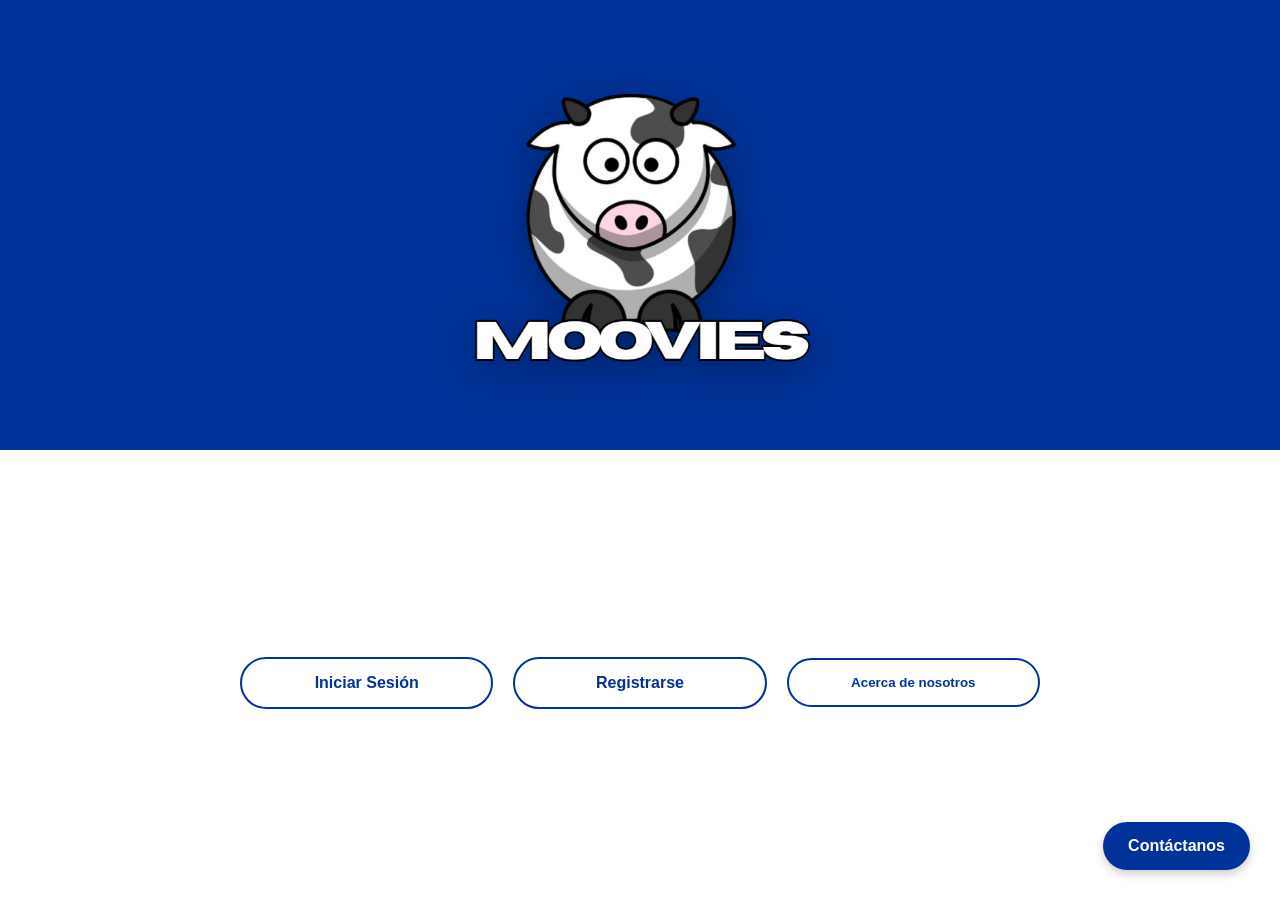
==== commit d9b5007b: "folder-optim" ====
--- a/html/index.html
+++ b/html/index.html
@@ -8,9 +8,8 @@
 </head>
 
 <body class="split-vertical-layout">
-	<h2>WORKING...</h2>
 	<div class="top-half-blue">
-		<img src="../moo/MOOVIES_LOGO.png" alt="Logo" class="main-logo">
+		<img src="../images/MOOVIES_LOGO.png" alt="Logo" class="main-logo">
 	</div>
 
 	<div class="bottom-half-white">
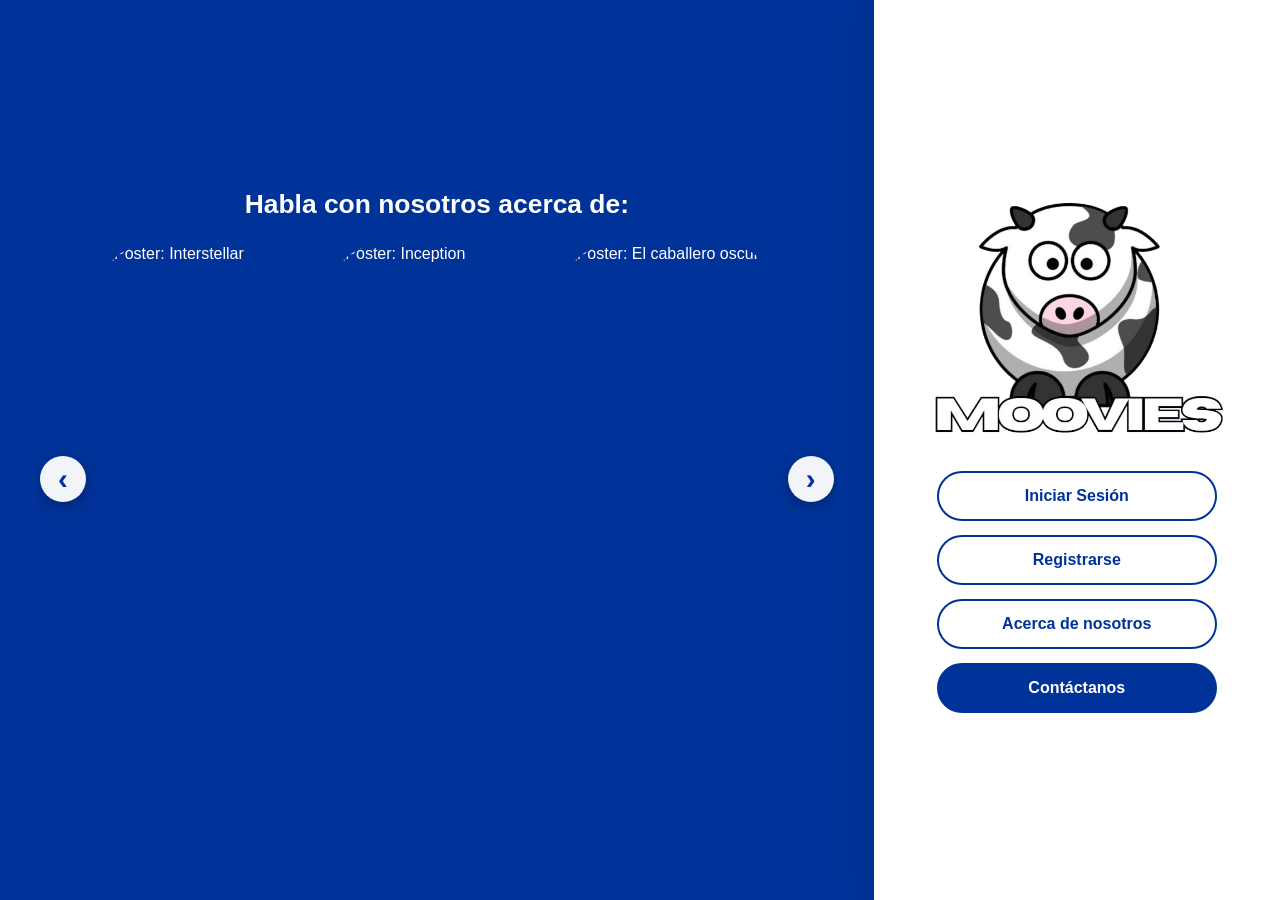
==== commit c8cd58c6: "carrusel nmms estuvo bien feo hacer este carrusel lit cambie la dispocicion original  de lo canijo q" ====
--- a/html/index.html
+++ b/html/index.html
@@ -7,20 +7,31 @@
 	<link rel="stylesheet" href="../css/styles.css">
 </head>
 
-<body class="split-vertical-layout">
-	<div class="top-half-blue">
-		<img src="../images/MOOVIES_LOGO.png" alt="Logo" class="main-logo">
-	</div>
+<body class="index-landing">
+	<section class="index-landing__left" aria-label="Cartelera">
+		<h1 class="index-landing__title">Habla con nosotros acerca de:</h1>
+		<div class="home-carousel" id="homeCarousel" aria-live="polite" aria-label="Pósters del catálogo">
+			<div class="home-carousel__shell">
+				<button type="button" id="homeCarouselPrev" class="home-carousel__btn home-carousel__btn--prev"
+					aria-label="Anterior">‹</button>
+				<div class="home-carousel__viewport" id="homeCarouselViewport">
+					<div class="home-carousel__track" id="homeCarouselTrack"></div>
+				</div>
+				<button type="button" id="homeCarouselNext" class="home-carousel__btn home-carousel__btn--next"
+					aria-label="Siguiente">›</button>
+			</div>
+		</div>
+	</section>
 
-	<div class="bottom-half-white">
-		<div class="home-buttons">
-			<a href="login.html" class="btn-moo">Iniciar Sesión</a>
-			<a href="register.html" class="btn-moo">Registrarse</a>
-			<button class="btn-moo" onclick="openAbout()">Acerca de nosotros</button>
-		</div>
-	</div>
-
-	<button class="btn-contact" onclick="contactUs()">Contáctanos</button>
+	<aside class="index-landing__right" aria-label="Menú principal">
+		<img src="../images/MOOVIES_LOGO.png" alt="MOOVIES" class="index-landing__logo" width="320" height="120">
+		<nav class="index-landing__nav">
+			<a href="login.html" class="btn-index-nav">Iniciar Sesión</a>
+			<a href="register.html" class="btn-index-nav">Registrarse</a>
+			<button type="button" class="btn-index-nav" onclick="openAbout()">Acerca de nosotros</button>
+			<button type="button" class="btn-index-nav btn-index-nav--primary" onclick="contactUs()">Contáctanos</button>
+		</nav>
+	</aside>
 
 	<div id="aboutModal" class="modal">
 		<div class="modal-content">
@@ -45,10 +56,12 @@
 		</div>
 	</div>
 
+	<script src="../js/seed-data.js"></script>
+	<script src="../js/carrusel.js"></script>
 	<script src="../js/contact.js"></script>
 	<script>
-		function openAbout() {document.getElementById('aboutModal').style.display = 'block';}
-		function closeAbout() {document.getElementById('aboutModal').style.display = 'none';}
+		function openAbout() { document.getElementById('aboutModal').style.display = 'block'; }
+		function closeAbout() { document.getElementById('aboutModal').style.display = 'none'; }
 	</script>
 </body>
 
--- a/css/styles.css
+++ b/css/styles.css
@@ -672,6 +672,331 @@
     font-weight: bold;
 }
 
+/* --- Index: layout horizontal (mockup) azul | blanco --- */
+.index-landing {
+    display: grid;
+    grid-template-columns: minmax(0, 2.15fr) minmax(260px, 1fr);
+    min-height: 100vh;
+    min-height: 100dvh;
+    margin: 0;
+    background: var(--azul-fuerte, #003399);
+}
+
+.index-landing__left {
+    background-color: var(--azul-fuerte, #003399);
+    color: #fff;
+    display: flex;
+    flex-direction: column;
+    align-items: center;
+    justify-content: center;
+    padding: clamp(20px, 3vw, 40px) clamp(16px, 3vw, 36px);
+    min-height: 0;
+    min-width: 0;
+}
+
+.index-landing__title {
+    margin: 0 0 clamp(16px, 2.5vh, 28px);
+    padding: 0 12px;
+    font-size: clamp(1.15rem, 2.4vw, 1.65rem);
+    font-weight: 600;
+    text-align: center;
+    line-height: 1.35;
+    color: #fff;
+    text-wrap: balance;
+}
+
+.index-landing__right {
+    background: #fff;
+    display: flex;
+    flex-direction: column;
+    align-items: center;
+    justify-content: center;
+    gap: clamp(20px, 3vh, 36px);
+    padding: clamp(24px, 4vw, 48px) clamp(20px, 3vw, 32px);
+    box-shadow: -8px 0 28px rgba(0, 0, 0, 0.12);
+    min-width: 0;
+}
+
+.index-landing__logo {
+    width: min(300px, 78vw);
+    max-width: 100%;
+    height: auto;
+    object-fit: contain;
+    display: block;
+}
+
+.index-landing__nav {
+    display: flex;
+    flex-direction: column;
+    align-items: stretch;
+    gap: 14px;
+    width: 100%;
+    max-width: 280px;
+}
+
+.btn-index-nav {
+    display: block;
+    width: 100%;
+    box-sizing: border-box;
+    padding: 14px 22px;
+    border-radius: 50px;
+    border: 2px solid var(--azul-fuerte, #003399);
+    background: #fff;
+    color: var(--azul-fuerte, #003399);
+    font-family: inherit;
+    font-size: 1rem;
+    font-weight: 700;
+    text-align: center;
+    text-decoration: none;
+    cursor: pointer;
+    transition: background 0.2s ease, color 0.2s ease, transform 0.2s ease;
+}
+
+.btn-index-nav:hover {
+    background: var(--celeste-suave, #e6f0ff);
+    transform: scale(1.02);
+}
+
+.btn-index-nav:focus-visible {
+    outline: 3px solid var(--azul-fuerte, #003399);
+    outline-offset: 2px;
+}
+
+.btn-index-nav--primary {
+    background: var(--azul-fuerte, #003399);
+    color: #fff;
+    border-color: var(--azul-fuerte, #003399);
+}
+
+.btn-index-nav--primary:hover {
+    background: #00257a;
+    border-color: #00257a;
+    color: #fff;
+}
+
+@media (max-width: 960px) {
+    .index-landing {
+        grid-template-columns: 1fr;
+    }
+
+    .index-landing__right {
+        box-shadow: 0 -6px 24px rgba(0, 0, 0, 0.1);
+        order: -1;
+    }
+
+    .index-landing__left {
+        min-height: min(70vh, 620px);
+    }
+}
+
+/* Carrusel en columna izquierda: 3 visibles, póster completo */
+.index-landing__left .home-carousel {
+    width: 100%;
+    max-width: 100%;
+    min-height: 0;
+    display: flex;
+    align-items: center;
+    justify-content: center;
+    padding: 0 4px;
+    box-sizing: border-box;
+    overflow: hidden;
+}
+
+.index-landing__left .home-carousel__shell {
+    display: flex;
+    flex-direction: row;
+    align-items: center;
+    justify-content: center;
+    gap: 12px;
+    width: 100%;
+    max-width: 100%;
+    box-sizing: border-box;
+}
+
+.index-landing__left .home-carousel__btn {
+    flex-shrink: 0;
+    width: 46px;
+    height: 46px;
+    padding: 0;
+    border: none;
+    border-radius: 50%;
+    background: rgba(255, 255, 255, 0.95);
+    color: #003399;
+    font-size: 1.85rem;
+    font-weight: bold;
+    line-height: 1;
+    cursor: pointer;
+    box-shadow: 0 4px 16px rgba(0, 0, 0, 0.28);
+    transition: transform 0.2s ease, background 0.2s ease;
+    z-index: 3;
+}
+
+.index-landing__left .home-carousel__btn:hover {
+    background: #fff;
+    transform: scale(1.06);
+}
+
+.index-landing__left .home-carousel__btn:focus-visible {
+    outline: 3px solid #e6f0ff;
+    outline-offset: 2px;
+}
+
+.index-landing__left .home-carousel__btn:active {
+    transform: scale(0.96);
+}
+
+/* Contenedor de consulta de tamaño: bordes proporcionales al ancho del carrusel */
+.index-landing__left .home-carousel__viewport {
+    container-type: inline-size;
+    container-name: moovies-carousel;
+    flex: 1 1 auto;
+    width: 100%;
+    min-width: 0;
+    max-width: 100%;
+    height: clamp(320px, 52vh, 520px);
+    max-height: min(70vh, 100%);
+    min-height: 260px;
+    overflow: hidden;
+    border: none;
+    border-radius: clamp(18px, 3vmin, 36px);
+    background: transparent;
+    box-shadow: none;
+    box-sizing: border-box;
+}
+
+.index-landing__left .home-carousel__track {
+    display: flex;
+    flex-direction: row;
+    flex-wrap: nowrap;
+    align-items: stretch;
+    gap: 16px;
+    width: max-content;
+    will-change: transform;
+    transition: transform 0.8s ease-in-out;
+}
+
+/* Esquinas grandes; con container queries usamos cqi para escalar con el póster */
+.index-landing__left .home-carousel__cell {
+    flex-shrink: 0;
+    border-radius: clamp(20px, 4vmin, 52px);
+    overflow: hidden;
+    background: transparent;
+    box-shadow: none;
+    position: relative;
+    transition: transform 0.25s ease;
+    box-sizing: border-box;
+    display: flex;
+    align-items: center;
+    justify-content: center;
+}
+
+.index-landing__left .home-carousel__cell:hover {
+    z-index: 2;
+    transform: scale(1.04);
+}
+
+.index-landing__left .home-carousel__img {
+    display: block;
+    width: 100%;
+    height: 100%;
+    object-fit: contain;
+    object-position: center;
+    border-radius: clamp(14px, 3.2vmin, 44px);
+    transition: transform 0.25s ease;
+    pointer-events: none;
+}
+
+.index-landing__left .home-carousel__cell:hover .home-carousel__img {
+    transform: scale(1.02);
+}
+
+@supports (container-type: inline-size) {
+    .index-landing__left .home-carousel__viewport {
+        border-radius: clamp(18px, 5cqi, 40px);
+    }
+
+    .index-landing__left .home-carousel__cell {
+        border-radius: clamp(20px, 7.5cqi, 64px);
+    }
+
+    .index-landing__left .home-carousel__img {
+        border-radius: clamp(14px, 6cqi, 54px);
+    }
+}
+
+@media (max-width: 480px) {
+    .index-landing__left .home-carousel__btn {
+        width: 40px;
+        height: 40px;
+        font-size: 1.5rem;
+    }
+
+    .index-landing__left .home-carousel__shell {
+        gap: 8px;
+    }
+}
+
+/* Carrusel en otras páginas (si se reutiliza clase): estilos base genéricos */
+.home-carousel__shell {
+    display: flex;
+    flex-direction: row;
+    align-items: center;
+    justify-content: center;
+    gap: 10px;
+    width: 100%;
+    max-width: 100%;
+    box-sizing: border-box;
+}
+
+.home-carousel__btn {
+    flex-shrink: 0;
+    width: 44px;
+    height: 44px;
+    padding: 0;
+    border: none;
+    border-radius: 50%;
+    background: rgba(255, 255, 255, 0.95);
+    color: #003399;
+    font-size: 1.75rem;
+    font-weight: bold;
+    line-height: 1;
+    cursor: pointer;
+    box-shadow: 0 4px 14px rgba(0, 0, 0, 0.25);
+    transition: transform 0.2s ease, background 0.2s ease;
+    z-index: 3;
+}
+
+.home-carousel__track {
+    display: flex;
+    flex-direction: row;
+    flex-wrap: nowrap;
+    align-items: stretch;
+    gap: 12px;
+    width: max-content;
+    will-change: transform;
+    transition: transform 0.8s ease-in-out;
+}
+
+.home-carousel__cell {
+    flex-shrink: 0;
+    border-radius: 12px;
+    overflow: hidden;
+    background: rgba(0, 0, 0, 0.35);
+    box-sizing: border-box;
+    display: flex;
+    align-items: center;
+    justify-content: center;
+}
+
+.home-carousel__img {
+    display: block;
+    width: 100%;
+    height: 100%;
+    object-fit: contain;
+    object-position: center;
+    pointer-events: none;
+}
+
 /* --- CATÁLOGO MÁS ARRIBA --- */
 .catalog-content { 
     padding: 20px 5%; /* Reduje el padding superior de 40px a 20px */
